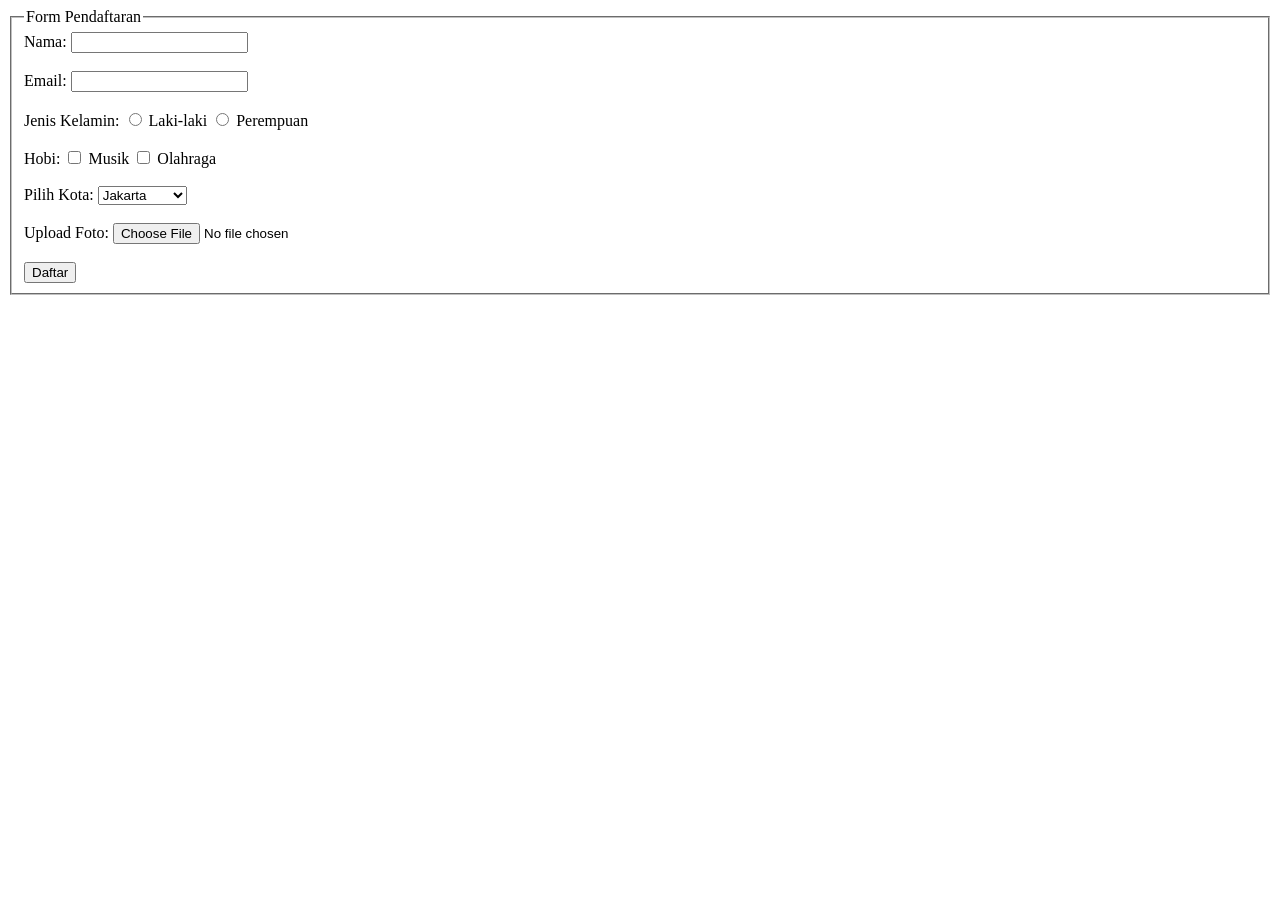
==== index.html @ d8c369db "tugas 2" ====
<!DOCTYPE html>
<html lang="id">
<head>
    <meta charset="UTF-8">
    <meta name="viewport" content="width=device-width, initial-scale=1.0">
    <title>Form Pendaftaran</title>
</head>
<body>
    <form action="#" method="post" enctype="multipart/form-data">
        <fieldset>
            <legend>Form Pendaftaran</legend>
            <label for="nama">Nama:</label>
            <input type="text" id="nama" name="nama"><br><br>

            <label for="email">Email:</label>
            <input type="email" id="email" name="email"><br><br>

            <label>Jenis Kelamin:</label>
            <input type="radio" id="laki-laki" name="jenis_kelamin" value="Laki-laki">
            <label for="laki-laki">Laki-laki</label>
            <input type="radio" id="perempuan" name="jenis_kelamin" value="Perempuan">
            <label for="perempuan">Perempuan</label><br><br>

            <label>Hobi:</label>
            <input type="checkbox" id="musik" name="hobi" value="Musik">
            <label for="musik">Musik</label>
            <input type="checkbox" id="olahraga" name="hobi" value="Olahraga">
            <label for="olahraga">Olahraga</label><br><br>

            <label for="kota">Pilih Kota:</label>
            <select id="kota" name="kota">
                <option value="Jakarta">Jakarta</option>
                <option value="Surabaya">Surabaya</option>
                <option value="Bandung">Bandung</option>
                <option value="Yogyakarta">Yogyakarta</option>
            </select><br><br>

            <label for="foto">Upload Foto:</label>
            <input type="file" id="foto" name="foto"><br><br>

            <button type="submit">Daftar</button>
        </fieldset>
    </form>
</body>
</html>
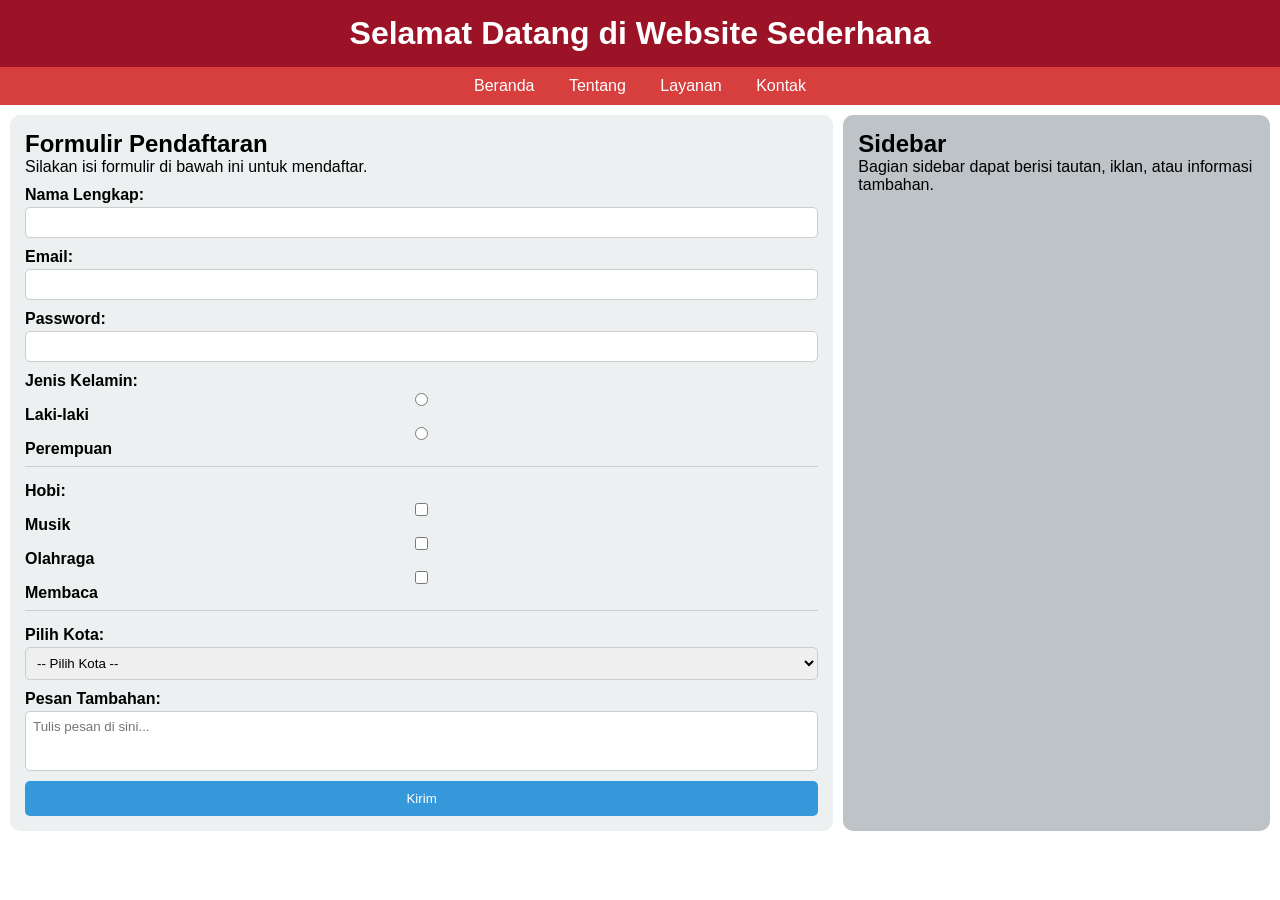
==== commit 54861009: "tugas 3" ====
--- a/index.html
+++ b/index.html
@@ -3,43 +3,88 @@
 <head>
     <meta charset="UTF-8">
     <meta name="viewport" content="width=device-width, initial-scale=1.0">
-    <title>Form Pendaftaran</title>
+    <title>Formulir Pendaftaran</title>
+    <link rel="stylesheet" href="style.css">
 </head>
 <body>
-    <form action="#" method="post" enctype="multipart/form-data">
-        <fieldset>
-            <legend>Form Pendaftaran</legend>
-            <label for="nama">Nama:</label>
-            <input type="text" id="nama" name="nama"><br><br>
+    
+<header>
+    <h1>Selamat Datang di Website Sederhana</h1>
+</header>
+  
+<nav>
+    <ul>
+        <li><a href="#">Beranda</a></li>
+        <li><a href="#">Tentang</a></li>
+        <li><a href="#">Layanan</a></li>
+        <li><a href="#">Kontak</a></li>
+    </ul>
+</nav>
 
-            <label for="email">Email:</label>
-            <input type="email" id="email" name="email"><br><br>
+<div class="container">
+    <section class="content">
+        <h2>Formulir Pendaftaran</h2>
+        <p>Silakan isi formulir di bawah ini untuk mendaftar.</p>
 
-            <label>Jenis Kelamin:</label>
-            <input type="radio" id="laki-laki" name="jenis_kelamin" value="Laki-laki">
-            <label for="laki-laki">Laki-laki</label>
-            <input type="radio" id="perempuan" name="jenis_kelamin" value="Perempuan">
-            <label for="perempuan">Perempuan</label><br><br>
+        <form>
+            <div class="form-group">
+                <label for="nama">Nama Lengkap:</label>
+                <input type="text" id="nama" name="nama" required>
+            </div>
 
-            <label>Hobi:</label>
-            <input type="checkbox" id="musik" name="hobi" value="Musik">
-            <label for="musik">Musik</label>
-            <input type="checkbox" id="olahraga" name="hobi" value="Olahraga">
-            <label for="olahraga">Olahraga</label><br><br>
+            <div class="form-group">
+                <label for="email">Email:</label>
+                <input type="email" id="email" name="email" required>
+            </div>
 
-            <label for="kota">Pilih Kota:</label>
-            <select id="kota" name="kota">
-                <option value="Jakarta">Jakarta</option>
-                <option value="Surabaya">Surabaya</option>
-                <option value="Bandung">Bandung</option>
-                <option value="Yogyakarta">Yogyakarta</option>
-            </select><br><br>
+            <div class="form-group">
+                <label for="password">Password:</label>
+                <input type="password" id="password" name="password" required>
+            </div>
 
-            <label for="foto">Upload Foto:</label>
-            <input type="file" id="foto" name="foto"><br><br>
+            <div class="form-group">
+                <label>Jenis Kelamin:</label>
+                <input type="radio" id="laki" name="jenis_kelamin" value="Laki-laki">
+                <label for="laki">Laki-laki</label>
+                <input type="radio" id="perempuan" name="jenis_kelamin" value="Perempuan">
+                <label for="perempuan">Perempuan</label> <hr>
+            </div>
 
-            <button type="submit">Daftar</button>
-        </fieldset>
-    </form>
+            <div class="form-group">
+                <label>Hobi:</label>
+                <input type="checkbox" id="musik" name="hobi" value="Musik">
+                <label for="musik">Musik</label>
+                <input type="checkbox" id="olahraga" name="hobi" value="Olahraga">
+                <label for="olahraga">Olahraga</label>
+                <input type="checkbox" id="membaca" name="hobi" value="Membaca">
+                <label for="membaca">Membaca</label> <hr>
+            </div>
+
+            <div class="form-group">
+                <label for="kota">Pilih Kota:</label>
+                <select id="kota" name="kota">
+                    <option value="">-- Pilih Kota --</option>
+                    <option value="jakarta">Jakarta</option>
+                    <option value="bandung">Bandung</option>
+                    <option value="surabaya">Surabaya</option>
+                    <option value="medan">Medan</option>
+                </select>
+            </div>
+
+            <div class="form-group">
+                <label for="pesan">Pesan Tambahan:</label>
+                <textarea id="pesan" name="pesan" placeholder="Tulis pesan di sini..."></textarea>
+            </div>
+
+            <button type="submit" class="btn">Kirim</button>
+        </form>
+    </section>
+
+    <aside class="sidebar">
+        <h2>Sidebar</h2>
+        <p>Bagian sidebar dapat berisi tautan, iklan, atau informasi tambahan.</p>
+    </aside>
+</div>
+
 </body>
 </html>
--- a/style.css
+++ b/style.css
@@ -0,0 +1,126 @@
+* {
+    margin: 0;
+    padding: 0;
+    box-sizing: border-box;
+    font-family: Arial, sans-serif;
+}
+
+html, body {
+    height: 100%;
+    width: 100%;
+    overflow-x: hidden; 
+    display: flex;
+    flex-direction: column;
+}
+
+header {
+    background-color: #9c1328;
+    color: white;
+    text-align: center;
+    padding: 15px;
+}
+
+nav {
+    background-color: #d73e3e;
+    padding: 10px;
+    text-align: center;
+}
+
+nav ul {
+    list-style: none;
+}
+
+nav ul li {
+    display: inline;
+    margin: 0 15px;
+}
+
+nav ul li a {
+    color: white;
+    text-decoration: none;
+}
+
+.container {
+    display: flex;
+    justify-content: space-between;
+    flex-wrap: wrap; 
+    padding: 10px;
+    gap: 10px;
+    max-width: 100%;
+}
+
+.content {
+    flex: 2;
+    min-width: 300px; 
+    padding: 15px;
+    background-color: #ECF0F1;
+    border-radius: 10px;
+    overflow-y: auto;
+}
+
+.sidebar {
+    flex: 1;
+    min-width: 250px;
+    padding: 15px;
+    background-color: #BDC3C7;
+    border-radius: 10px;
+}
+
+form {
+    margin-top: 10px;
+}
+
+.form-group {
+    margin-bottom: 10px;
+    display: flex;
+    flex-direction: column;
+}
+
+label {
+    font-weight: bold;
+    margin-bottom: 3px;
+}
+
+.form-group hr {
+    border: none;
+    height: 1px;
+    background-color: #ccc;
+    margin: 5px 0;
+}
+
+input[type="text"], input[type="email"], input[type="password"], select, textarea {
+    width: 100%;
+    padding: 7px;
+    border: 1px solid #ccc;
+    border-radius: 5px;
+}
+
+textarea {
+    height: 60px;
+    resize: none;
+}
+
+.btn {
+    width: 100%;
+    padding: 10px;
+    background-color: #3498db;
+    color: white;
+    border: none;
+    border-radius: 5px;
+    cursor: pointer;
+    transition: background-color 0.3s ease-in-out;
+}
+
+.btn:hover {
+    background-color: #2980B9;
+}
+
+@media (max-width: 768px) {
+    .container {
+        flex-direction: column;
+        align-items: center;
+    }
+    
+    .content, .sidebar {
+        width: 100%;
+    }
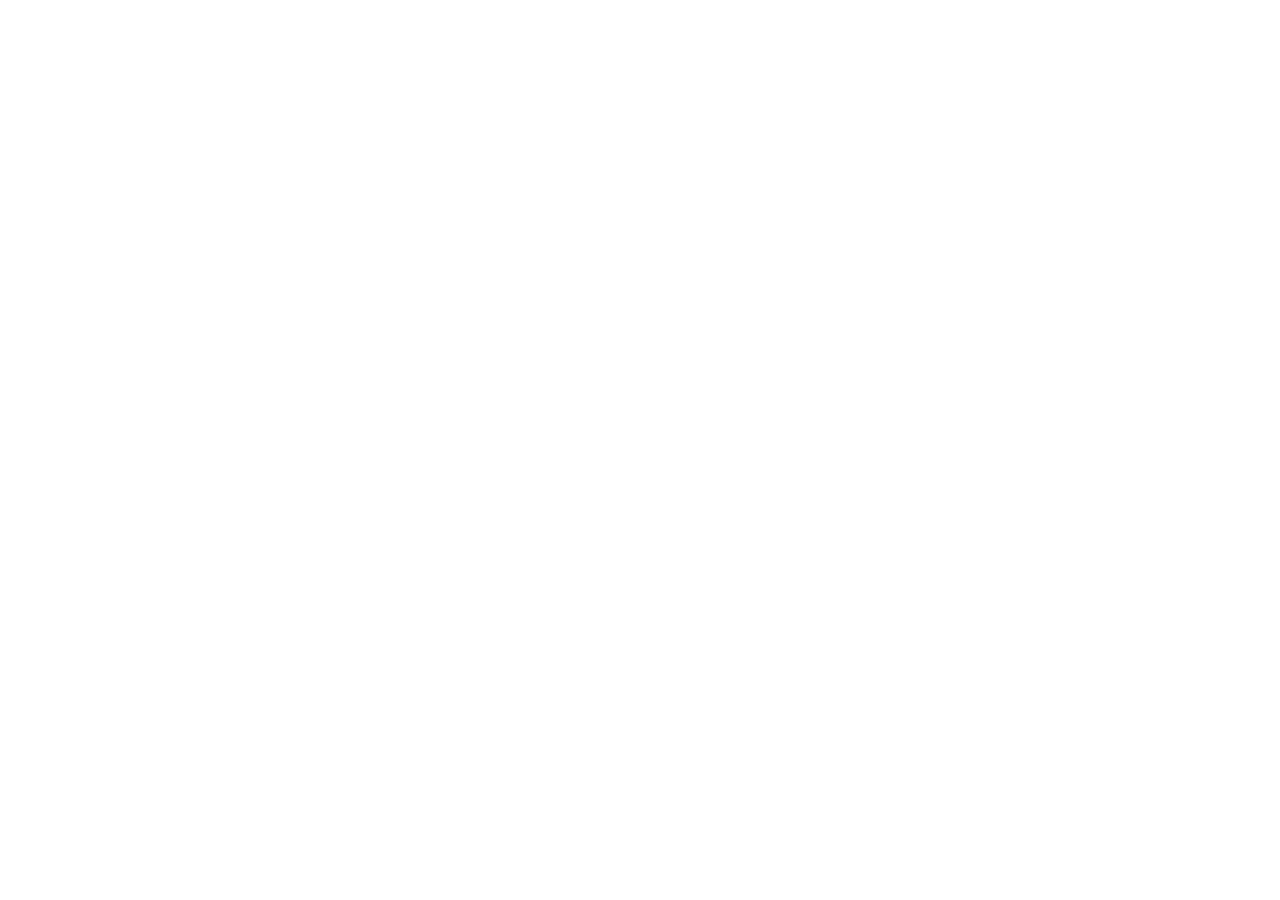
==== commit 24fab2d1: "tugas 5" ====
--- a/index.html
+++ b/index.html
@@ -3,88 +3,20 @@
 <head>
     <meta charset="UTF-8">
     <meta name="viewport" content="width=device-width, initial-scale=1.0">
-    <title>Formulir Pendaftaran</title>
-    <link rel="stylesheet" href="style.css">
+    <title>Cek Nilai Mahasiswa</title>
+    <style>
+        .form-group {
+            display: flex;
+            align-items: center;
+            margin-bottom: 10px;
+        }
+        .form-group label {
+            width: 150px;
+        }
+        .form-group input {
+            flex: 1;
+            max-width: 300px; 
+        }
+    </style>
 </head>
-<body>
-    
-<header>
-    <h1>Selamat Datang di Website Sederhana</h1>
-</header>
-  
-<nav>
-    <ul>
-        <li><a href="#">Beranda</a></li>
-        <li><a href="#">Tentang</a></li>
-        <li><a href="#">Layanan</a></li>
-        <li><a href="#">Kontak</a></li>
-    </ul>
-</nav>
-
-<div class="container">
-    <section class="content">
-        <h2>Formulir Pendaftaran</h2>
-        <p>Silakan isi formulir di bawah ini untuk mendaftar.</p>
-
-        <form>
-            <div class="form-group">
-                <label for="nama">Nama Lengkap:</label>
-                <input type="text" id="nama" name="nama" required>
-            </div>
-
-            <div class="form-group">
-                <label for="email">Email:</label>
-                <input type="email" id="email" name="email" required>
-            </div>
-
-            <div class="form-group">
-                <label for="password">Password:</label>
-                <input type="password" id="password" name="password" required>
-            </div>
-
-            <div class="form-group">
-                <label>Jenis Kelamin:</label>
-                <input type="radio" id="laki" name="jenis_kelamin" value="Laki-laki">
-                <label for="laki">Laki-laki</label>
-                <input type="radio" id="perempuan" name="jenis_kelamin" value="Perempuan">
-                <label for="perempuan">Perempuan</label> <hr>
-            </div>
-
-            <div class="form-group">
-                <label>Hobi:</label>
-                <input type="checkbox" id="musik" name="hobi" value="Musik">
-                <label for="musik">Musik</label>
-                <input type="checkbox" id="olahraga" name="hobi" value="Olahraga">
-                <label for="olahraga">Olahraga</label>
-                <input type="checkbox" id="membaca" name="hobi" value="Membaca">
-                <label for="membaca">Membaca</label> <hr>
-            </div>
-
-            <div class="form-group">
-                <label for="kota">Pilih Kota:</label>
-                <select id="kota" name="kota">
-                    <option value="">-- Pilih Kota --</option>
-                    <option value="jakarta">Jakarta</option>
-                    <option value="bandung">Bandung</option>
-                    <option value="surabaya">Surabaya</option>
-                    <option value="medan">Medan</option>
-                </select>
-            </div>
-
-            <div class="form-group">
-                <label for="pesan">Pesan Tambahan:</label>
-                <textarea id="pesan" name="pesan" placeholder="Tulis pesan di sini..."></textarea>
-            </div>
-
-            <button type="submit" class="btn">Kirim</button>
-        </form>
-    </section>
-
-    <aside class="sidebar">
-        <h2>Sidebar</h2>
-        <p>Bagian sidebar dapat berisi tautan, iklan, atau informasi tambahan.</p>
-    </aside>
-</div>
-
-</body>
-</html>+<body>
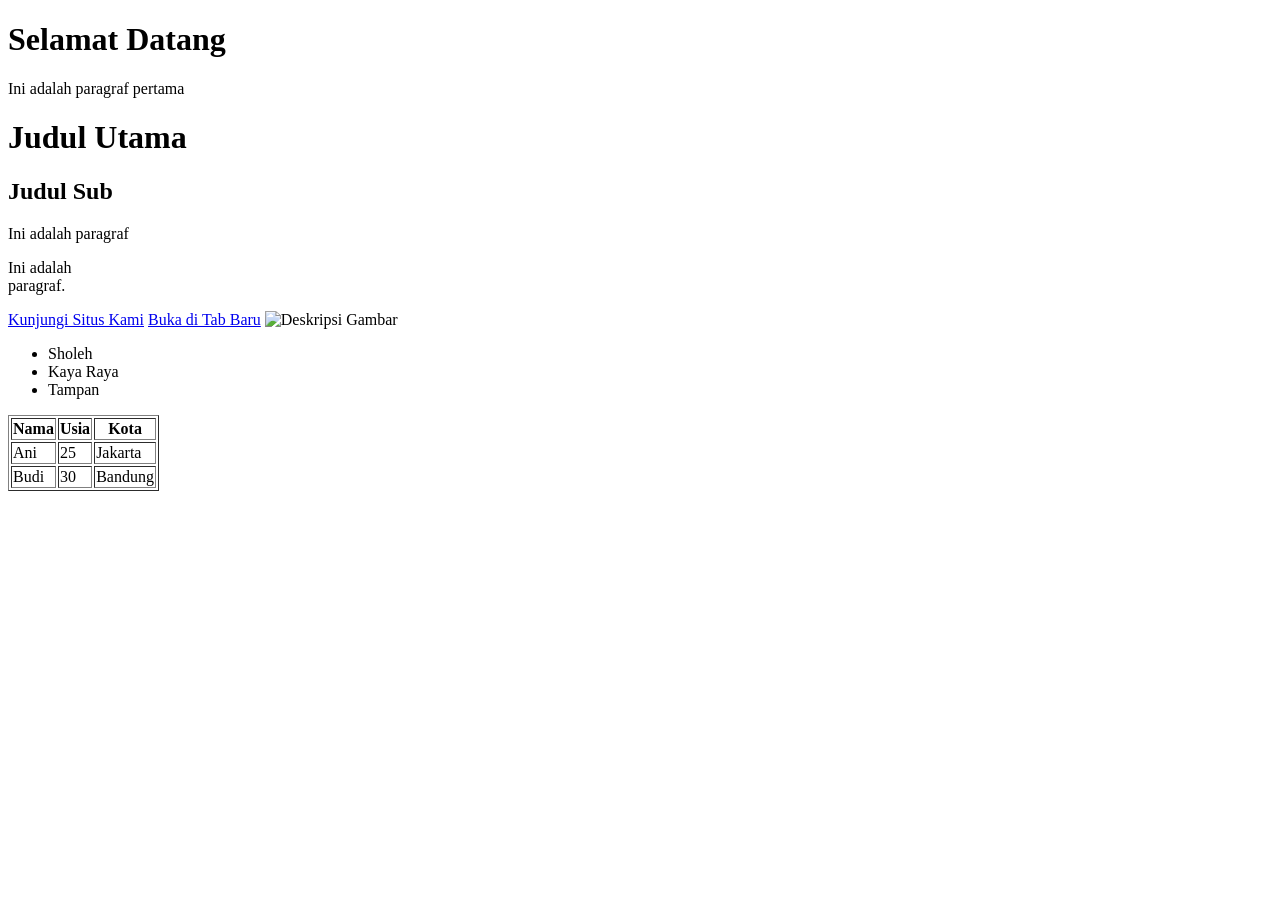
==== commit 99f8a0bb: "pratikum 1" ====
--- a/index.html
+++ b/index.html
@@ -1,22 +1,53 @@
 <!DOCTYPE html>
-<html lang="id">
+<html lang="en">
 <head>
     <meta charset="UTF-8">
     <meta name="viewport" content="width=device-width, initial-scale=1.0">
-    <title>Cek Nilai Mahasiswa</title>
-    <style>
-        .form-group {
-            display: flex;
-            align-items: center;
-            margin-bottom: 10px;
-        }
-        .form-group label {
-            width: 150px;
-        }
-        .form-group input {
-            flex: 1;
-            max-width: 300px; 
-        }
-    </style>
+    <title>Judul Halaman</title>
+    <link rel="stylesheet" href="styles.css">
+    <script src="script.js"></script>
 </head>
-<body>+<body>
+    <h1>Selamat Datang</h1>
+    <p>Ini adalah paragraf pertama</p>
+
+    <!-- Tag Heading dan Teks -->
+    <h1>Judul Utama</h1>
+    <h2>Judul Sub</h2>
+
+    <p>Ini adalah paragraf</p>
+    <p>Ini adalah <br> paragraf.</p>
+
+    <!-- Tag Tautan dan Gambar  -->
+    <a href="https://www.example.com">Kunjungi Situs Kami</a>
+    <a href="https://www.example.com" target="_blank">Buka di Tab Baru</a>
+
+    <img src="gambar.jpg" alt="Deskripsi Gambar">
+
+    <!-- Tag daftar tidak terurut dan terurut -->
+    <ul>
+        <li>Sholeh</li>
+        <li>Kaya Raya</li>
+        <li>Tampan</li>
+    </ul>
+
+    <!-- Table -->
+     <table border="1">
+        <tr>
+            <th>Nama</th>
+            <th>Usia</th>
+            <th>Kota</th>
+        </tr>
+        <tr>
+            <td>Ani</td>
+            <td>25</td>
+            <td>Jakarta</td>
+        </tr>
+        <tr>
+            <td>Budi</td>
+            <td>30</td>
+            <td>Bandung</td>
+        </tr>
+     </table>
+</body>
+</html>
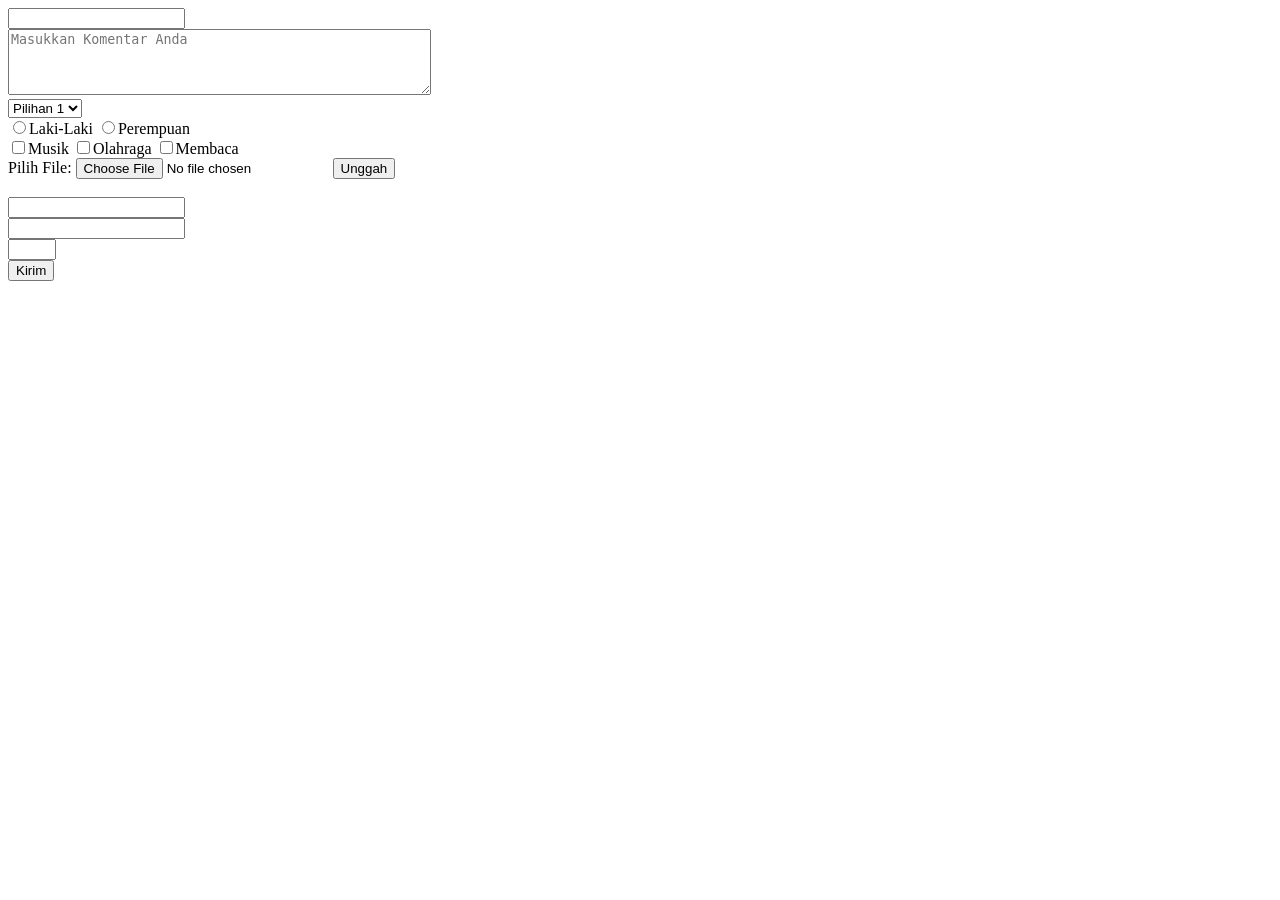
==== commit 901e7acf: "pratikum 2" ====
--- a/index.html
+++ b/index.html
@@ -3,51 +3,45 @@
 <head>
     <meta charset="UTF-8">
     <meta name="viewport" content="width=device-width, initial-scale=1.0">
-    <title>Judul Halaman</title>
-    <link rel="stylesheet" href="styles.css">
-    <script src="script.js"></script>
+    <title>Document</title>
 </head>
 <body>
-    <h1>Selamat Datang</h1>
-    <p>Ini adalah paragraf pertama</p>
+    <!-- Contoh Dasar Form HTML -->
+     <form action="" method="">
 
-    <!-- Tag Heading dan Teks -->
-    <h1>Judul Utama</h1>
-    <h2>Judul Sub</h2>
+     </form>
 
-    <p>Ini adalah paragraf</p>
-    <p>Ini adalah <br> paragraf.</p>
+     <!-- Input Text & Textarea -->
+      <input type="text" name="username"> <br>
+      <textarea name="komentar" rows="4" cols="50" placeholder="Masukkan Komentar Anda"></textarea> <br>
 
-    <!-- Tag Tautan dan Gambar  -->
-    <a href="https://www.example.com">Kunjungi Situs Kami</a>
-    <a href="https://www.example.com" target="_blank">Buka di Tab Baru</a>
+      <!-- Dropdown (Combobox) dan List -->
+       <select name="Pilihan">
+              <option value="1">Pilihan 1</option>
+              <option value="2">Pilihan 2</option>
+       </select> <br>
 
-    <img src="gambar.jpg" alt="Deskripsi Gambar">
+       <!-- Radio Button & Checkbox -->
+        <label><input type="radio" name="gender" value="male">Laki-Laki</label> 
+        <label><input type="radio" name="gender" value="Female">Perempuan</label> <br>
+        
+        <!-- Checkbox -->
+        <label><input type="checkbox" name="hobi" value="musik">Musik</label>
+        <label><input type="checkbox" name="hobi" value="olahraga">Olahraga</label>
+        <label><input type="checkbox" name="hobi" value="membaca">Membaca</label> <br>
 
-    <!-- Tag daftar tidak terurut dan terurut -->
-    <ul>
-        <li>Sholeh</li>
-        <li>Kaya Raya</li>
-        <li>Tampan</li>
-    </ul>
+        <!-- File Upload -->
+        <form action="upload.php" method="post" enctype="multipart/form-data">
+            <label for="file">Pilih File:</label>
+            <input type="file" id="file" name="file">
+            <button type="submit">Unggah</button>
+        </form> <br>
 
-    <!-- Table -->
-     <table border="1">
-        <tr>
-            <th>Nama</th>
-            <th>Usia</th>
-            <th>Kota</th>
-        </tr>
-        <tr>
-            <td>Ani</td>
-            <td>25</td>
-            <td>Jakarta</td>
-        </tr>
-        <tr>
-            <td>Budi</td>
-            <td>30</td>
-            <td>Bandung</td>
-        </tr>
-     </table>
+        <!-- Validasi Form Dasar dengan HTML -->
+        <input type="text" name="username" required minlength="5" maxlength="20"> <br>
+        <input type="email" name="email" required> <br>
+        <input type="number" name="age" min="18" max="60"> <br>
+        <button type="submit">Kirim</button>
+        
 </body>
 </html>
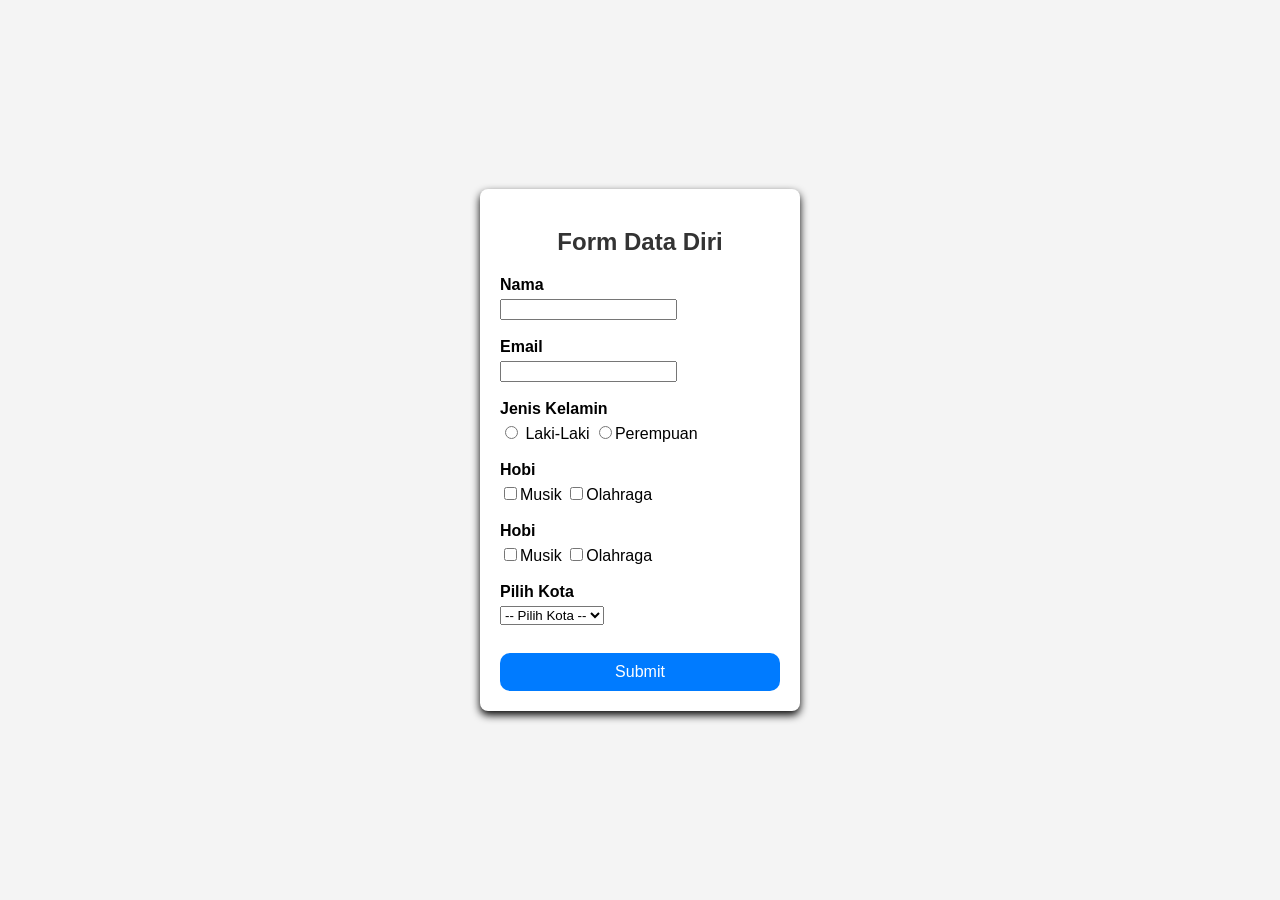
==== commit dbdad833: "pratikum 3" ====
--- a/index.html
+++ b/index.html
@@ -1,47 +1,56 @@
 <!DOCTYPE html>
-<html lang="en">
+<html lang="id">
 <head>
     <meta charset="UTF-8">
     <meta name="viewport" content="width=device-width, initial-scale=1.0">
-    <title>Document</title>
+    <title>Form Data Diri</title>
+    <link rel="stylesheet" href="style.css">
 </head>
 <body>
-    <!-- Contoh Dasar Form HTML -->
-     <form action="" method="">
+    <div class="card">
+        <h2>Form Data Diri</h2>
+        <form>
+            <div class="form-group">
+                <label for="nama">Nama</label>
+                <input type="text" id="nama" name="nama" required>
+            </div>
 
-     </form>
+            <div class="form-group">
+                <label for="email">Email</label>
+                <input type="email" id="email" name="email" required>
+            </div>
 
-     <!-- Input Text & Textarea -->
-      <input type="text" name="username"> <br>
-      <textarea name="komentar" rows="4" cols="50" placeholder="Masukkan Komentar Anda"></textarea> <br>
+            <div class="form-group">
+                <label>Jenis Kelamin</label>
+                <input type="radio" id="laki-laki" name="jenis_kelamin" value="Laki-laki"> Laki-Laki
+                <input type="radio" id="perempuan" name="jenis_kelamin" value="Perempuan">Perempuan
+            </div>
 
-      <!-- Dropdown (Combobox) dan List -->
-       <select name="Pilihan">
-              <option value="1">Pilihan 1</option>
-              <option value="2">Pilihan 2</option>
-       </select> <br>
+            <div class="form-group">
+                <label>Hobi</label>
+                <input type="checkbox" id="musik" name="hobi" value="Musik">Musik
+                <input type="checkbox" id="olahraga" name="hobi" value="Olahraga">Olahraga
+            </div>
 
-       <!-- Radio Button & Checkbox -->
-        <label><input type="radio" name="gender" value="male">Laki-Laki</label> 
-        <label><input type="radio" name="gender" value="Female">Perempuan</label> <br>
-        
-        <!-- Checkbox -->
-        <label><input type="checkbox" name="hobi" value="musik">Musik</label>
-        <label><input type="checkbox" name="hobi" value="olahraga">Olahraga</label>
-        <label><input type="checkbox" name="hobi" value="membaca">Membaca</label> <br>
+            <div class="form-group">
+                <label>Hobi</label>
+                <input type="checkbox" id="musik" name="hobi" value="Musik">Musik
+                <input type="checkbox" id="olahraga" name="hobi" value="Olahraga">Olahraga
+            </div>
 
-        <!-- File Upload -->
-        <form action="upload.php" method="post" enctype="multipart/form-data">
-            <label for="file">Pilih File:</label>
-            <input type="file" id="file" name="file">
-            <button type="submit">Unggah</button>
-        </form> <br>
+            <div class="form-group">
+                <label>Pilih Kota</label>
+                <select name="kota" id="kota">
+                    <option value="">-- Pilih Kota --</option>
+                    <option value="jakarta">Jakarta</option>
+                    <option value="bandung">Bandung</option>
+                    <option value="surabaya">Surabaya</option>
+                    <option value="medan">Medan</option>
+                </select>
+            </div>
 
-        <!-- Validasi Form Dasar dengan HTML -->
-        <input type="text" name="username" required minlength="5" maxlength="20"> <br>
-        <input type="email" name="email" required> <br>
-        <input type="number" name="age" min="18" max="60"> <br>
-        <button type="submit">Kirim</button>
-        
+            <button type="submit">Submit</button>
+        </form>
+    </div>
 </body>
 </html>
--- a/style.css
+++ b/style.css
@@ -0,0 +1,54 @@
+* {
+    box-sizing: border-box;
+    font-family: Arial, Helvetica, sans-serif;
+}
+
+body {
+    display: flex;
+    justify-content: center;
+    align-items: center;
+    height: 100vh;
+    margin: 0;
+    background-color: #f4f4f4;
+}
+
+.card {
+    background: white;
+    padding: 20px;
+    width: 320px;
+    box-shadow: 0px 4px 8px rgba(0, 0, 0, 1);
+    border-radius: 8px;
+}
+
+h2 {
+    text-align: center;
+    margin-bottom: 20px;
+    color: #333;
+}
+
+.form-group {
+    margin-bottom: 18px;
+}
+ 
+label {
+    font-weight: bold;
+    display: block;
+    margin-bottom: 5px;
+}
+
+button {
+    width: 100%;
+    padding: 10px;
+    border: none;
+    border-radius: 10px;
+    background-color: #007bff;
+    color: white;
+    font-size: 16px;
+    cursor: pointer;
+    margin-top: 10px;
+    transition: background-color 0.3s ease-in-out;
+}
+
+button:hover {
+    background-color: #4C99EAFF;
+}
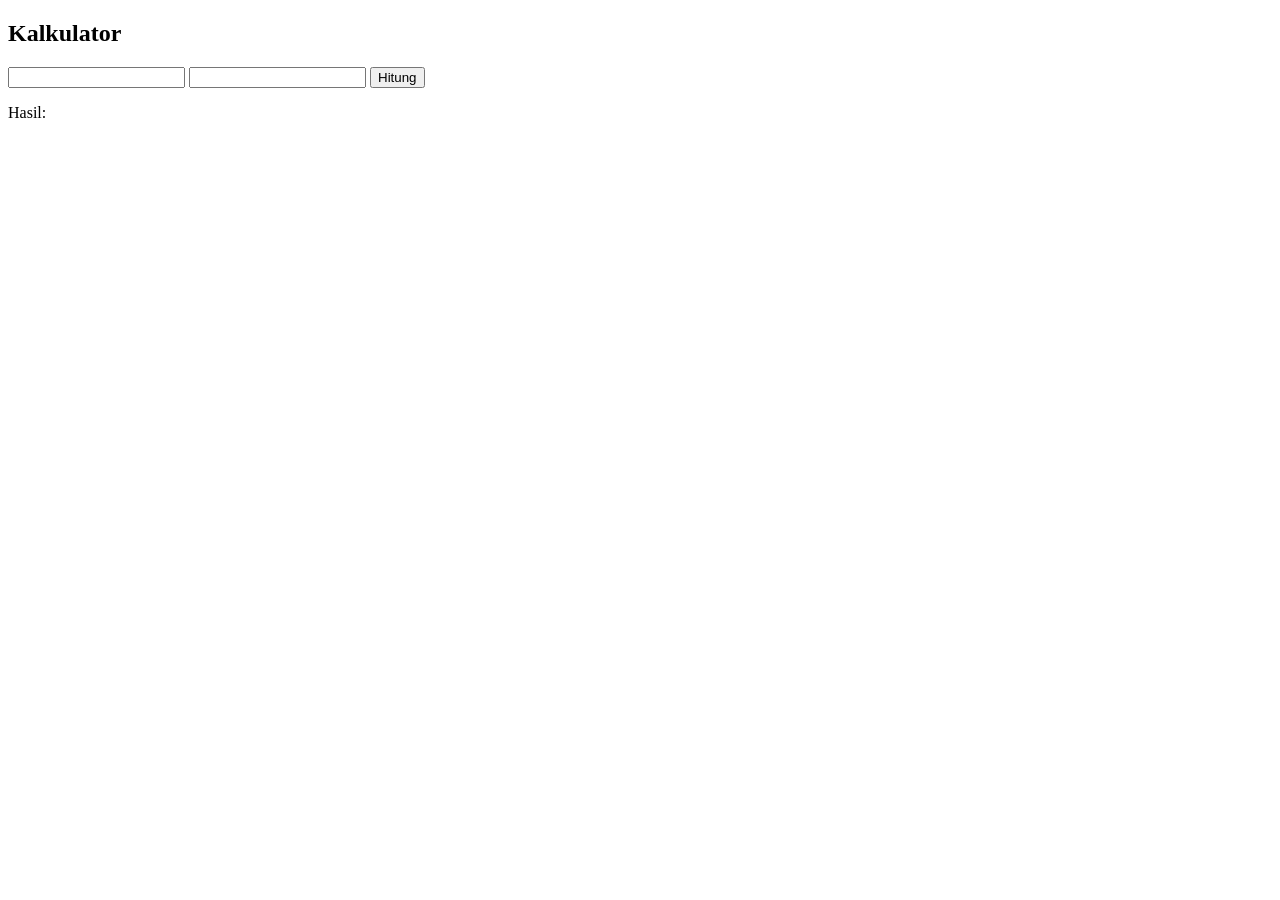
==== commit 7699d5f5: "pratikum 5" ====
--- a/index.html
+++ b/index.html
@@ -1,56 +1,22 @@
 <!DOCTYPE html>
-<html lang="id">
+<html>
 <head>
-    <meta charset="UTF-8">
-    <meta name="viewport" content="width=device-width, initial-scale=1.0">
-    <title>Form Data Diri</title>
-    <link rel="stylesheet" href="style.css">
+    <title>Kalkulator Sederhana</title>
 </head>
 <body>
-    <div class="card">
-        <h2>Form Data Diri</h2>
-        <form>
-            <div class="form-group">
-                <label for="nama">Nama</label>
-                <input type="text" id="nama" name="nama" required>
-            </div>
+    <h2>Kalkulator</h2>
+    <input type="number" id="num1">
+    <input type="number" id="num2">
+    <button onclick="hitung()">Hitung</button>
+    <p>Hasil: <span id="hasil"></span></p>
 
-            <div class="form-group">
-                <label for="email">Email</label>
-                <input type="email" id="email" name="email" required>
-            </div>
-
-            <div class="form-group">
-                <label>Jenis Kelamin</label>
-                <input type="radio" id="laki-laki" name="jenis_kelamin" value="Laki-laki"> Laki-Laki
-                <input type="radio" id="perempuan" name="jenis_kelamin" value="Perempuan">Perempuan
-            </div>
-
-            <div class="form-group">
-                <label>Hobi</label>
-                <input type="checkbox" id="musik" name="hobi" value="Musik">Musik
-                <input type="checkbox" id="olahraga" name="hobi" value="Olahraga">Olahraga
-            </div>
-
-            <div class="form-group">
-                <label>Hobi</label>
-                <input type="checkbox" id="musik" name="hobi" value="Musik">Musik
-                <input type="checkbox" id="olahraga" name="hobi" value="Olahraga">Olahraga
-            </div>
-
-            <div class="form-group">
-                <label>Pilih Kota</label>
-                <select name="kota" id="kota">
-                    <option value="">-- Pilih Kota --</option>
-                    <option value="jakarta">Jakarta</option>
-                    <option value="bandung">Bandung</option>
-                    <option value="surabaya">Surabaya</option>
-                    <option value="medan">Medan</option>
-                </select>
-            </div>
-
-            <button type="submit">Submit</button>
-        </form>
-    </div>
+    <script>
+        function hitung() {
+            let num1 = document.getElementById("num1").value;
+            let num2 = document.getElementById("num2").value;
+            let hasil = parseInt(num1) - parseInt(num2);
+            document.getElementById("hasil").innerText = hasil;
+        }
+    </script>
 </body>
 </html>
